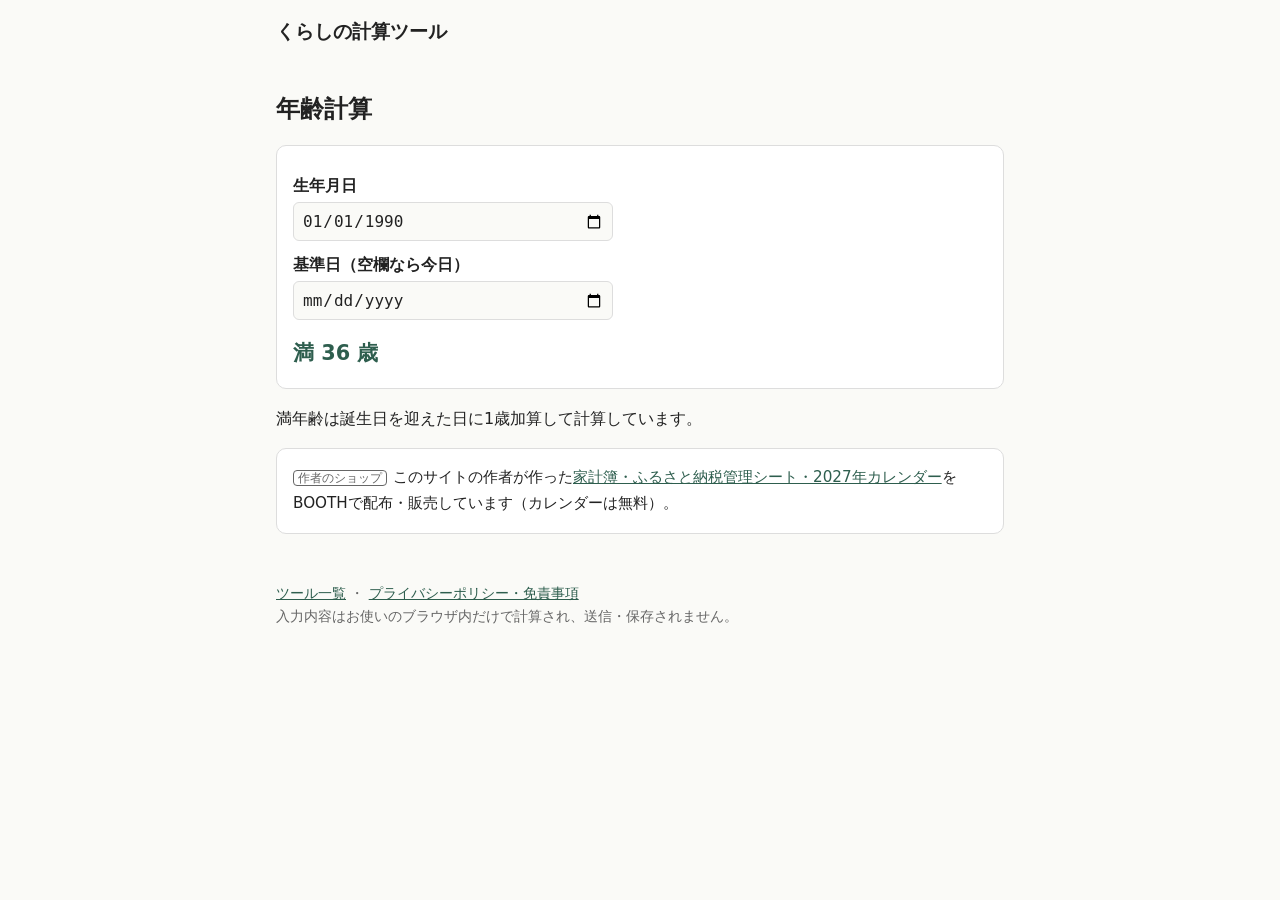
==== age.html @ f3d8cfd7 "Add くらしの計算ツール static site Co-Authored-By: Claude Opus 5.5 <noreply@anthropic.com> Claude-Session: ht" ====
<!doctype html><html lang="ja"><head><meta charset="utf-8"><meta name="viewport" content="width=device-width,initial-scale=1">
<title>年齢計算 | くらしの計算ツール</title><meta name="description" content="生年月日から今日時点または指定日時点の満年齢を計算します。"><link rel="stylesheet" href="style.css"></head>
<body><header><a href="./">くらしの計算ツール</a></header><main><h1>年齢計算</h1><div class="card"><label>生年月日</label><input id="b" type="date" value="1990-01-01"><label>基準日（空欄なら今日）</label><input id="d" type="date"><div class="out" id="o"></div></div>
<p>満年齢は誕生日を迎えた日に1歳加算して計算しています。</p><div class="card shop"><span class="tag">作者のショップ</span>このサイトの作者が作った<a href="https://booth.pm/" rel="noopener">家計簿・ふるさと納税管理シート・2027年カレンダー</a>をBOOTHで配布・販売しています（カレンダーは無料）。</div></main>
<footer><a href="./">ツール一覧</a> ・ <a href="privacy.html">プライバシーポリシー・免責事項</a><br>入力内容はお使いのブラウザ内だけで計算され、送信・保存されません。</footer><script>function f(){const b=new Date(document.getElementById("b").value),dv=document.getElementById("d").value,d=dv?new Date(dv):new Date();if(isNaN(b))return;let a=d.getFullYear()-b.getFullYear();if(d.getMonth()<b.getMonth()||(d.getMonth()===b.getMonth()&&d.getDate()<b.getDate()))a--;document.getElementById("o").textContent=a>=0?"満 "+a+" 歳":"基準日が生年月日より前です";}
document.querySelectorAll("input").forEach(i=>i.addEventListener("input",f));f();</script></body></html>
---- style.css ----
:root{--bg:#fafaf7;--fg:#222;--sub:#666;--acc:#2e5e4e;--card:#fff;--line:#ddd}
@media (prefers-color-scheme:dark){:root{--bg:#161816;--fg:#eee;--sub:#aaa;--acc:#7cc4a8;--card:#1f221f;--line:#333}}
*{box-sizing:border-box}body{margin:0;background:var(--bg);color:var(--fg);font-family:system-ui,"Hiragino Sans","Noto Sans JP",Meiryo,sans-serif;line-height:1.7}
header,main,footer{max-width:760px;margin:0 auto;padding:16px}header a{color:var(--fg);text-decoration:none;font-weight:700;font-size:1.2rem}
a{color:var(--acc)}h1{font-size:1.5rem;margin:.5rem 0 1rem}.card{background:var(--card);border:1px solid var(--line);border-radius:10px;padding:16px;margin:16px 0}
label{display:block;margin:.6rem 0 .2rem;font-weight:600}input,select{font-size:1rem;padding:8px;border:1px solid var(--line);border-radius:6px;background:var(--bg);color:var(--fg);width:100%;max-width:320px}
.out{font-size:1.3rem;font-weight:700;margin-top:1rem;color:var(--acc)}.grid{display:grid;grid-template-columns:repeat(auto-fit,minmax(220px,1fr));gap:12px}
.grid a{display:block;padding:14px;border:1px solid var(--line);border-radius:10px;background:var(--card);text-decoration:none;color:var(--fg)}.grid small{color:var(--sub)}
.shop{font-size:.95rem}.shop .tag{font-size:.75rem;border:1px solid var(--sub);color:var(--sub);border-radius:4px;padding:0 4px;margin-right:6px}
table{border-collapse:collapse;width:100%}td,th{border:1px solid var(--line);padding:6px;text-align:center}footer{color:var(--sub);font-size:.85rem}
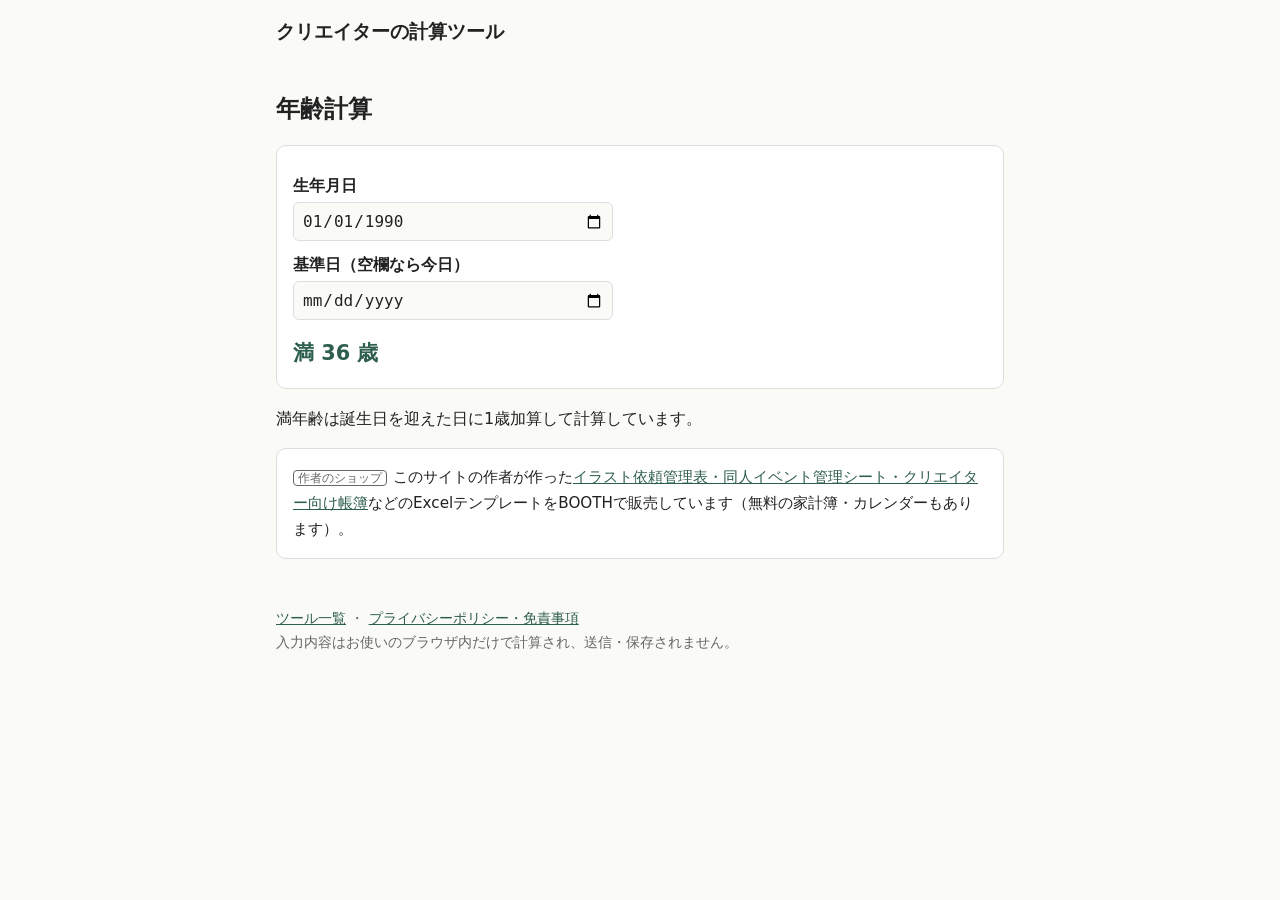
==== commit 677daeb5: "Add creator calculators, sitemap Co-Authored-By: Claude Opus 5.5 <noreply@anthropic.com> Claude-Sess" ====
--- a/age.html
+++ b/age.html
@@ -1,6 +1,6 @@
 <!doctype html><html lang="ja"><head><meta charset="utf-8"><meta name="viewport" content="width=device-width,initial-scale=1">
-<title>年齢計算 | くらしの計算ツール</title><meta name="description" content="生年月日から今日時点または指定日時点の満年齢を計算します。"><link rel="stylesheet" href="style.css"></head>
-<body><header><a href="./">くらしの計算ツール</a></header><main><h1>年齢計算</h1><div class="card"><label>生年月日</label><input id="b" type="date" value="1990-01-01"><label>基準日（空欄なら今日）</label><input id="d" type="date"><div class="out" id="o"></div></div>
-<p>満年齢は誕生日を迎えた日に1歳加算して計算しています。</p><div class="card shop"><span class="tag">作者のショップ</span>このサイトの作者が作った<a href="https://booth.pm/" rel="noopener">家計簿・ふるさと納税管理シート・2027年カレンダー</a>をBOOTHで配布・販売しています（カレンダーは無料）。</div></main>
+<title>年齢計算 | クリエイターの計算ツール</title><meta name="description" content="生年月日から今日時点または指定日時点の満年齢を計算します。"><link rel="stylesheet" href="style.css"></head>
+<body><header><a href="./">クリエイターの計算ツール</a></header><main><h1>年齢計算</h1><div class="card"><label>生年月日</label><input id="b" type="date" value="1990-01-01"><label>基準日（空欄なら今日）</label><input id="d" type="date"><div class="out" id="o"></div></div>
+<p>満年齢は誕生日を迎えた日に1歳加算して計算しています。</p><div class="card shop"><span class="tag">作者のショップ</span>このサイトの作者が作った<a href="https://kurashitools.booth.pm/" rel="noopener">イラスト依頼管理表・同人イベント管理シート・クリエイター向け帳簿</a>などのExcelテンプレートをBOOTHで販売しています（無料の家計簿・カレンダーもあります）。</div></main>
 <footer><a href="./">ツール一覧</a> ・ <a href="privacy.html">プライバシーポリシー・免責事項</a><br>入力内容はお使いのブラウザ内だけで計算され、送信・保存されません。</footer><script>function f(){const b=new Date(document.getElementById("b").value),dv=document.getElementById("d").value,d=dv?new Date(dv):new Date();if(isNaN(b))return;let a=d.getFullYear()-b.getFullYear();if(d.getMonth()<b.getMonth()||(d.getMonth()===b.getMonth()&&d.getDate()<b.getDate()))a--;document.getElementById("o").textContent=a>=0?"満 "+a+" 歳":"基準日が生年月日より前です";}
 document.querySelectorAll("input").forEach(i=>i.addEventListener("input",f));f();</script></body></html>
